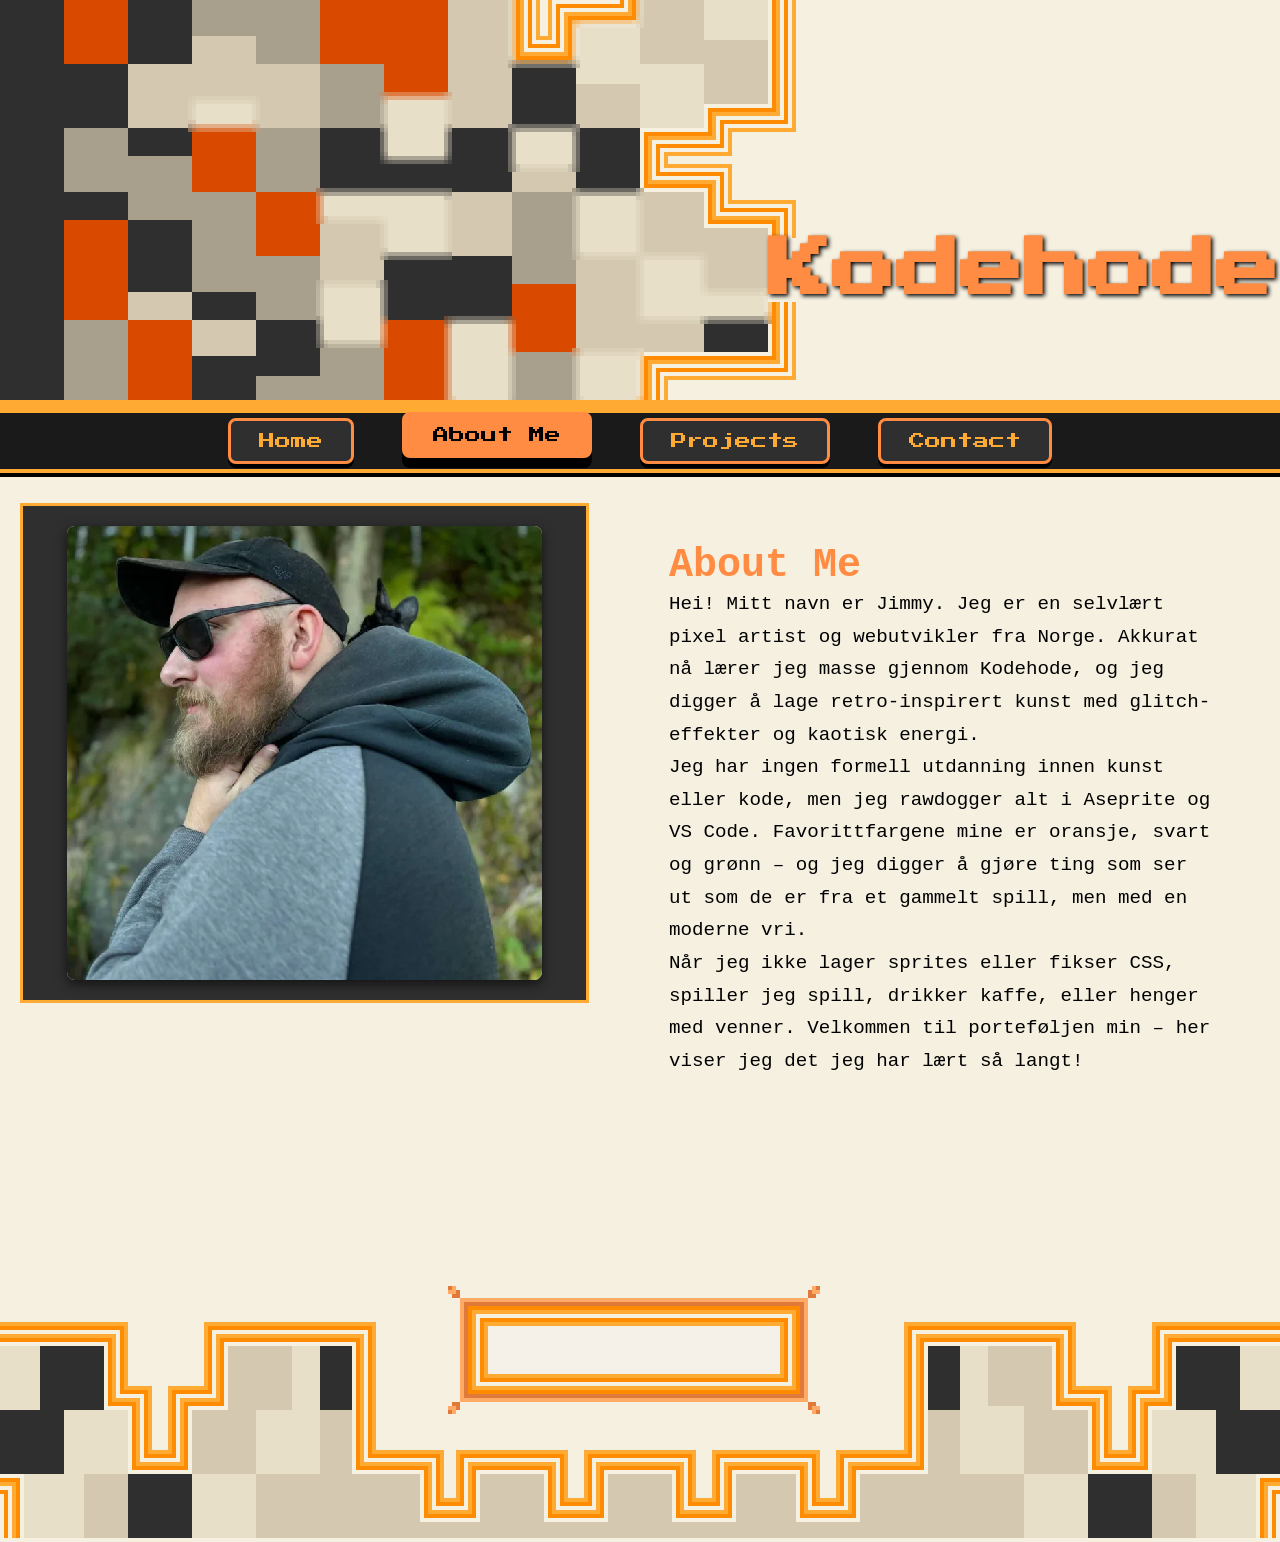
==== about.html @ 6325dd0f ";(" ====
<!DOCTYPE html>
<html lang="en">
<head>
    <meta charset="UTF-8">
    <meta name="viewport" content="width=device-width, initial-scale=1.0">
    <title>About Me – Kodehode</title>
    <link rel="icon" type="image/png" sizes="16x16" href="./img/Favicon-slimo-16x16.png">
    <link rel="stylesheet" href="style.css">
    <link rel="preconnect" href="https://fonts.googleapis.com">
    <link rel="preconnect" href="https://fonts.gstatic.com" crossorigin>
    <link href="https://fonts.googleapis.com/css2?family=Nunito+Sans:ital,opsz,wght@0,6..12,200..1000;1,6..12,200..1000&family=Press+Start+2P&family=Shadows+Into+Light&display=swap" rel="stylesheet">
</head>
<body id="top">

    <!-- Header -->
    <img class="Header-1" src="img/Header_320_Retro-gray.png" alt="Header">

    <div class="Block-1"></div>

    <div class="Header-text">
            <h1>Kodehode</h1>
    </div>

    <!-- Navigation -->
    <nav class="Pixel-nav">
        <a href="index.html" class="nav-link">Home</a>
        <a href="about.html" class="nav-link active">About Me</a>
        <a href="projects.html" class="nav-link">Projects</a>
        <a href="contact.html" class="nav-link">Contact</a>
    </nav>

    <!-- Main content -->
    <div class="two-column-wrapper">
        <!-- Left: placeholder art or photo -->
        <div class="Block-2-selfie">
            <img src="./img/Skjermbilde 2025-09-30 093132.png" alt="Selfie" class="selfie">
        </div>

        <!-- Right: About text -->
        <div class="lorem-text">
            <h2>About Me</h2>
            <p>Hei! Mitt navn er Jimmy. Jeg er en selvlært pixel artist og webutvikler fra Norge. Akkurat nå lærer jeg masse gjennom Kodehode, og jeg digger å lage retro-inspirert kunst med glitch-effekter og kaotisk energi.</p>
            <p>Jeg har ingen formell utdanning innen kunst eller kode, men jeg rawdogger alt i Aseprite og VS Code. Favorittfargene mine er oransje, svart og grønn – og jeg digger å gjøre ting som ser ut som de er fra et gammelt spill, men med en moderne vri.</p>
            <p>Når jeg ikke lager sprites eller fikser CSS, spiller jeg spill, drikker kaffe, eller henger med venner. Velkommen til porteføljen min – her viser jeg det jeg har lært så langt!</p>
        </div>
    </div>

    <!-- Footer -->
    <footer>
        <img class="Footer-1" src="./img/Footer_320_Retro-Orange.png" alt="Footer">
    </footer>

</body>
</html>
---- style.css ----
/* Font imports – already linked in HTML */
.shadows-into-light-regular {
  font-family: "Shadows Into Light", cursive;
  font-weight: 400;
  font-style: normal;
}

/* Smooth scrolling for the whole page */
html {
  scroll-behavior: smooth !important;
}

/* Reset & global styles */
* {
  margin: 0;
  padding: 0;
  box-sizing: border-box;
  background-color: #f5f0e0;
}

/* Active nav link style */
.nav-link.active {
  background-color: #ff8c42 !important;
  color: #000000 !important;
  transform: translateY(-4px);
}

/* Header & footer images */
.Header-1,
.Footer-1 {
  width: 100%;
  height: auto;
  image-rendering: pixelated;
  image-rendering: crisp-edges;
}

.Footer-1 {
  margin-top: 20px;
}

/* Header text overlay */
.Header-text {
  position: absolute;
  top: 30%;
  left: 80%;
  transform: translate(-50%, -50%);
  text-align: center;
  color: white;
  text-shadow: 2px 2px 4px #000000;
  font-family: 'Press Start 2P', cursive;
  pointer-events: none;
}

.Header-text h1 {
  margin: 0;
  font-size: 4rem;
  color: #ff8c42;
}

.Header-text p {
  margin-top: 30%;
  font-size: 1.5rem;
}

/* Pixelated nav bar */
.Pixel-nav {
  width: 100%;
  height: 64px;
  background-color: #1a1a1a;
  border-top: 4px solid #ffaa33;
  border-bottom: 4px solid #ffaa33;
  display: flex;
  justify-content: center;
  align-items: center;
  gap: 48px;
  box-shadow: 0 4px 0 #000000;
  image-rendering: pixelated;
  position: sticky;
  top: 0;
  z-index: 1000;
}

/* Nav links */
.nav-link {
  position: relative;
  padding: 12px 28px;
  font-family: 'Press Start 2P', cursive;
  font-size: 1rem;
  color: #ffaa33;
  text-decoration: none;
  background-color: #2f2f2f;
  border: 3px solid #ff8c42;
  border-radius: 8px;
  transition: all 0.15s ease;
  box-shadow: 0 4px 0 #000000;
}

.nav-link:hover,
.nav-link.active {
  background-color: #ff8c42;
  color: #000000;
  transform: translateY(-6px);
  box-shadow: 0 10px 0 #000000;
}

/* Subtle glitch hover effect */
.nav-link:hover::after {
  content: '';
  position: absolute;
  inset: 0;
  background: linear-gradient(
    45deg,
    transparent 48%,
    rgba(255, 140, 66, 0.4) 50%,
    transparent 52%
  );
  pointer-events: none;
  animation: glitch 0.3s infinite alternate;
}

/* Thin orange bar under header */
.Block-1 {
  width: 100%;
  height: 10px;
  background-color: #ffaa33;
  margin-top: -5px;
}

/* Two-column layout wrapper (used for both sections) */
.two-column-wrapper {
  display: flex;
  flex-wrap: wrap;
  gap: 40px;
  margin-top: 30px;
  padding: 0 20px;
}

/* Selfie / image boxes */
.Block-2-selfie,
.Block-2-wompus {
  flex: 1 1 45%;
  min-width: 400px;
  height: 500px;
  background-color: #2f2f2f;
  border: 3px solid #ffaa33;
  box-sizing: border-box;
  display: flex;
  justify-content: center;
  align-items: center;
  padding: 20px;
}

.selfie,
.Alert {
  max-width: 100%;
  max-height: 100%;
  object-fit: contain;
  border-radius: 8px;
  box-shadow: 0 4px 12px rgba(0,0,0,0.6);
  image-rendering: pixelated; 
}

/* Art boxes (Block-2 and Block-3) */
.Block-2,
.Block-3 {
  flex: 1 1 45%;
  min-width: 400px;
  height: 500px;
  background-color: #2f2f2f;
  border: 3px solid #ffaa33;
  box-sizing: border-box;
  background-image: url(./img/Mini\ asset\ set.png);
  background-repeat: no-repeat;
  background-size: contain; 
  background-position: center;
}

/* Text columns (lorem ipsum) */
.lorem-text,
.lorem-text-2 {
  flex: 1 1 50%;
  min-width: 300px;
  color: #000000;
  font-family: 'Courier New', Courier, monospace;
  padding: 40px;
}

.lorem-text h2,
.lorem-text-2 h2 {
  margin-top: 0;
  font-size: 2.5rem;
  color: #ff8c42;
}

.lorem-text p,
.lorem-text-2 p {
  line-height: 1.7;
  font-size: 1.2rem;
}

/* Glitch animation keyframes */
@keyframes glitch {
  0%   { transform: translate(0); }
  20%  { transform: translate(-1px, 1px); }
  40%  { transform: translate(1px, -1px); }
  60%  { transform: translate(-1px, 0); }
  100% { transform: translate(0); }
}

/* Projects section */
.projects-section {
  background-color: #1a1a1a;
  border: 4px solid #ffaa33;
  border-radius: 12px;
  padding: 48px 32px;
  margin: 60px 0;
  box-shadow: 0 8px 24px rgba(0,0,0,0.6);
}

.projects-section h2 {
  text-align: center;
  color: #ff8c42;
  font-size: 3rem;
  margin-bottom: 32px;
}

.projects-section p {
  text-align: center;
  color: #000000;
  font-size: 1.15rem;
  margin-bottom: 48px;
  line-height: 1.7;
}

/* Project grid */
.project-grid {
  display: grid;
  grid-template-columns: repeat(auto-fit, minmax(280px, 1fr));
  gap: 36px;
}

/* Individual card */
.project-card {
  background-color: #222222;
  border: 3px solid #ff8c42;
  border-radius: 12px;
  overflow: hidden;
  transition: all 0.25s ease;
  box-shadow: 0 6px 16px rgba(0,0,0,0.5);
  display: flex;
  flex-direction: column;
}

.project-card:hover {
  transform: translateY(-10px);
  box-shadow: 0 14px 28px rgba(255,140,66,0.35);
  border-color: #ffaa33;
}

.project-thumbnail {
  width: 100%;
  height: 240px;                    
  background-color: #0f0f0f;
  display: flex;
  justify-content: center;
  align-items: center;
  padding: 16px;
  box-sizing: border-box;
  border-bottom: 4px solid #ff8c42;
}

.project-thumbnail img {
  max-width: 100%;
  max-height: 100%;
  image-rendering: pixelated;
  image-rendering: crisp-edges;
  object-fit: contain;
  border: 2px solid #ffaa33;
  border-radius: 6px;
  box-shadow: 0 4px 12px rgba(255,140,66,0.25);
}

.project-thumbnail .slime-gif {
  width: 90%;
  max-width: 360px;
}

.project-card .card-content {
  padding: 24px;
  flex-grow: 1;                     
  background: rgba(40, 40, 40, 0.9); 
  color: #f0f0f0;                   
}

.project-card h3 {
  color: #ffaa33;
  font-size: 1.5rem;
  margin: 0 0 12px 0;
  text-align: center;
}

.project-card p {
  color: #000000;
  font-size: 1rem;
  line-height: 1.6;
  margin: 0;
  text-align: center;
}

@media (max-width: 768px) {
  .project-grid {
    grid-template-columns: 1fr;
    gap: 32px;
  }
  .project-thumbnail {
    height: 220px;
  }
  .project-thumbnail .slime-gif {
    width: 85%;
    max-width: 320px;
  }
  .projects-section {
    padding: 32px 20px;
  }
}

@media (max-width: 768px) {
  .two-column-wrapper {
    flex-direction: column;
  }
}
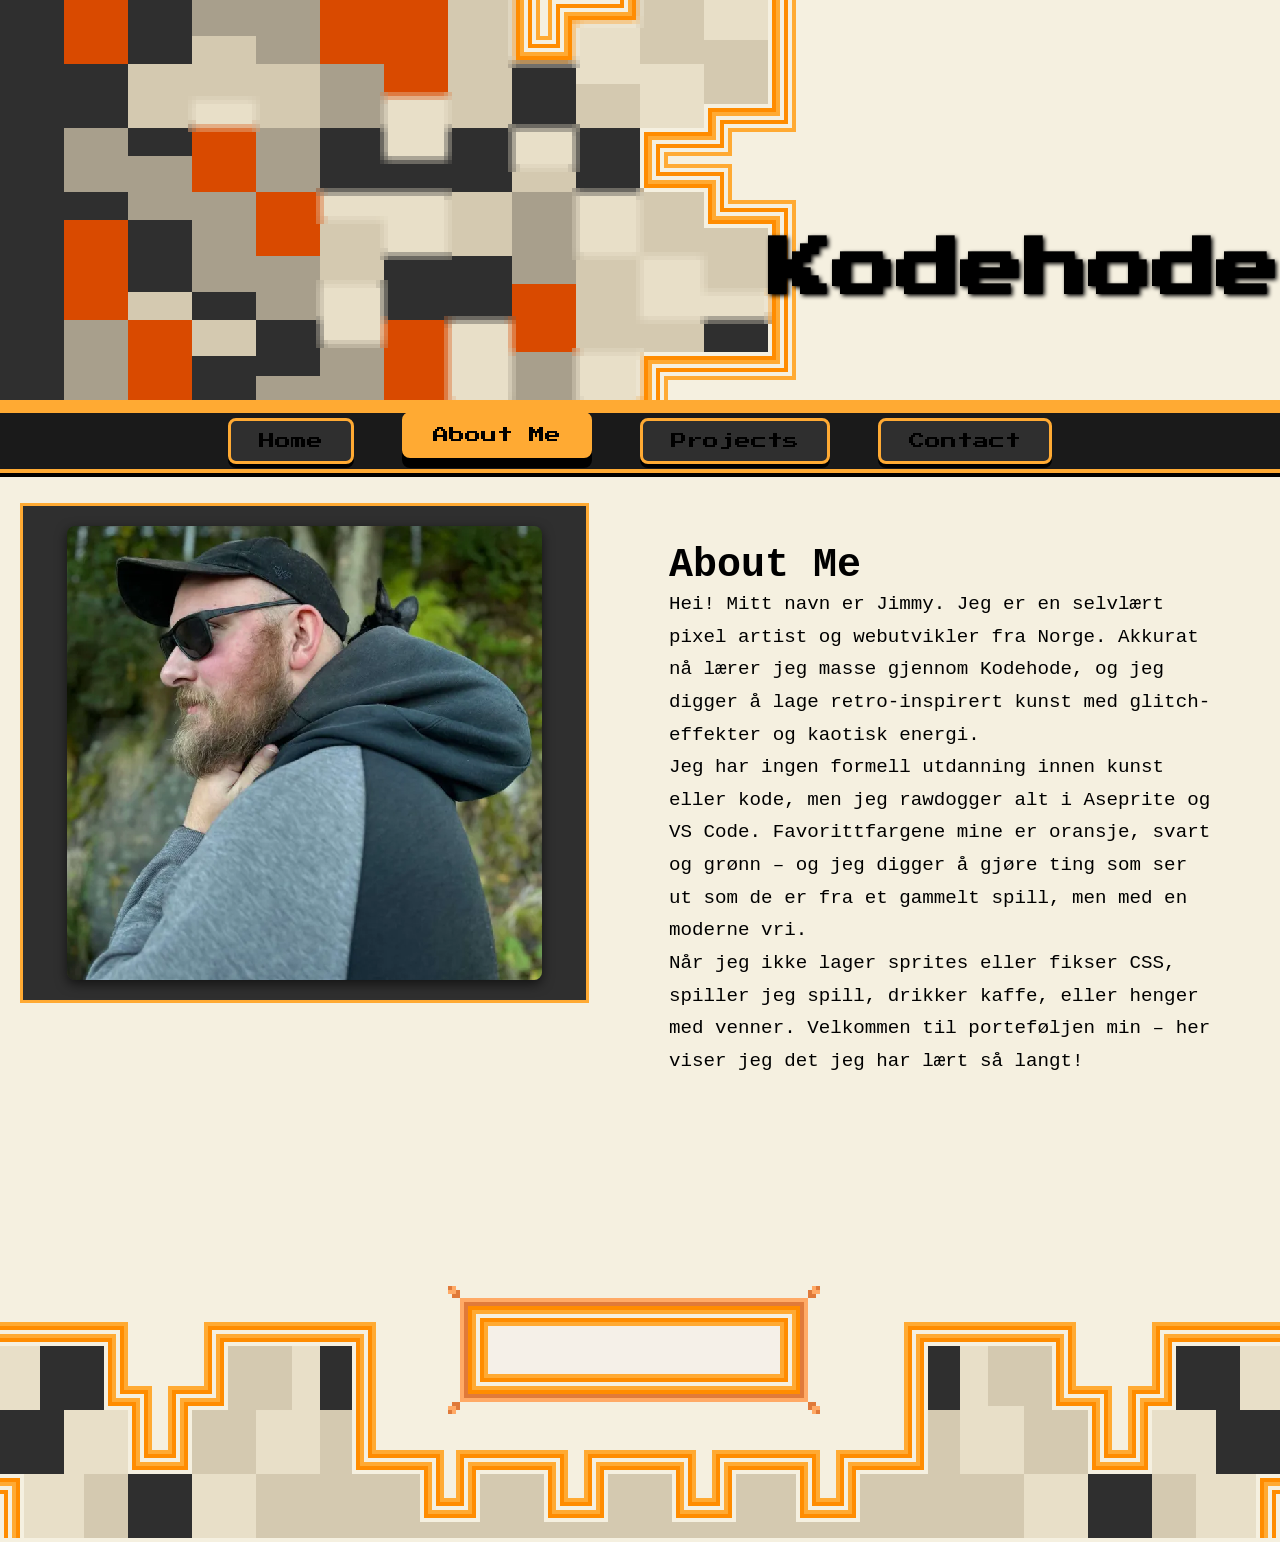
==== commit 7ed50dd5: "Changes to fit in the theme switcher" ====
--- a/about.html
+++ b/about.html
@@ -1,54 +1,91 @@
-<!DOCTYPE html>
+<!doctype html>
 <html lang="en">
-<head>
-    <meta charset="UTF-8">
-    <meta name="viewport" content="width=device-width, initial-scale=1.0">
+  <head>
+    <meta charset="UTF-8" />
+    <meta name="viewport" content="width=device-width, initial-scale=1.0" />
     <title>About Me – Kodehode</title>
-    <link rel="icon" type="image/png" sizes="16x16" href="./img/Favicon-slimo-16x16.png">
-    <link rel="stylesheet" href="style.css">
-    <link rel="preconnect" href="https://fonts.googleapis.com">
-    <link rel="preconnect" href="https://fonts.gstatic.com" crossorigin>
-    <link href="https://fonts.googleapis.com/css2?family=Nunito+Sans:ital,opsz,wght@0,6..12,200..1000;1,6..12,200..1000&family=Press+Start+2P&family=Shadows+Into+Light&display=swap" rel="stylesheet">
-</head>
-<body id="top">
-
+    <link
+      rel="icon"
+      type="image/png"
+      sizes="16x16"
+      href="./img/Favicon-slimo-16x16.png"
+    />
+    <link rel="stylesheet" href="style.css" />
+    <link rel="preconnect" href="https://fonts.googleapis.com" />
+    <link rel="preconnect" href="https://fonts.gstatic.com" crossorigin />
+    <link
+      href="https://fonts.googleapis.com/css2?family=Nunito+Sans:ital,opsz,wght@0,6..12,200..1000;1,6..12,200..1000&family=Press+Start+2P&family=Shadows+Into+Light&display=swap"
+      rel="stylesheet"
+    />
+    <script src="./theme.js" defer></script>
+  </head>
+  <body id="top">
     <!-- Header -->
-    <img class="Header-1" src="img/Header_320_Retro-gray.png" alt="Header">
+    <img
+      class="Header-1"
+      id="header-img"
+      src="img/header-light.png"
+      alt="Header"
+    />
 
     <div class="Block-1"></div>
 
     <div class="Header-text">
-            <h1>Kodehode</h1>
+      <h1>
+        K<span class="secret" onclick="activateGoblinMode()">o</span>dehode
+      </h1>
     </div>
 
     <!-- Navigation -->
     <nav class="Pixel-nav">
-        <a href="index.html" class="nav-link">Home</a>
-        <a href="about.html" class="nav-link active">About Me</a>
-        <a href="projects.html" class="nav-link">Projects</a>
-        <a href="contact.html" class="nav-link">Contact</a>
+      <a href="index.html" class="nav-link">Home</a>
+      <a href="about.html" class="nav-link active">About Me</a>
+      <a href="projects.html" class="nav-link">Projects</a>
+      <a href="contact.html" class="nav-link">Contact</a>
     </nav>
 
     <!-- Main content -->
     <div class="two-column-wrapper">
-        <!-- Left: placeholder art or photo -->
-        <div class="Block-2-selfie">
-            <img src="./img/Skjermbilde 2025-09-30 093132.png" alt="Selfie" class="selfie">
-        </div>
+      <!-- Left: placeholder art or photo -->
+      <div class="Block-2-selfie">
+        <img
+          src="./img/Skjermbilde 2025-09-30 093132.png"
+          alt="Selfie"
+          class="selfie"
+        />
+      </div>
 
-        <!-- Right: About text -->
-        <div class="lorem-text">
-            <h2>About Me</h2>
-            <p>Hei! Mitt navn er Jimmy. Jeg er en selvlært pixel artist og webutvikler fra Norge. Akkurat nå lærer jeg masse gjennom Kodehode, og jeg digger å lage retro-inspirert kunst med glitch-effekter og kaotisk energi.</p>
-            <p>Jeg har ingen formell utdanning innen kunst eller kode, men jeg rawdogger alt i Aseprite og VS Code. Favorittfargene mine er oransje, svart og grønn – og jeg digger å gjøre ting som ser ut som de er fra et gammelt spill, men med en moderne vri.</p>
-            <p>Når jeg ikke lager sprites eller fikser CSS, spiller jeg spill, drikker kaffe, eller henger med venner. Velkommen til porteføljen min – her viser jeg det jeg har lært så langt!</p>
-        </div>
+      <!-- Right: About text -->
+      <div class="lorem-text">
+        <h2>About Me</h2>
+        <p>
+          Hei! Mitt navn er Jimmy. Jeg er en selvlært pixel artist og
+          webutvikler fra Norge. Akkurat nå lærer jeg masse gjennom Kodehode, og
+          jeg digger å lage retro-inspirert kunst med glitch-effekter og kaotisk
+          energi.
+        </p>
+        <p>
+          Jeg har ingen formell utdanning innen kunst eller kode, men jeg
+          rawdogger alt i Aseprite og VS Code. Favorittfargene mine er oransje,
+          svart og grønn – og jeg digger å gjøre ting som ser ut som de er fra
+          et gammelt spill, men med en moderne vri.
+        </p>
+        <p>
+          Når jeg ikke lager sprites eller fikser CSS, spiller jeg spill,
+          drikker kaffe, eller henger med venner. Velkommen til porteføljen min
+          – her viser jeg det jeg har lært så langt!
+        </p>
+      </div>
     </div>
 
     <!-- Footer -->
     <footer>
-        <img class="Footer-1" src="./img/Footer_320_Retro-Orange.png" alt="Footer">
+      <img
+        class="Footer-1"
+        id="footer-img"
+        src="./img/footer-light.png"
+        alt="Footer"
+      />
     </footer>
-
-</body>
-</html>+  </body>
+</html>
--- a/style.css
+++ b/style.css
@@ -5,6 +5,41 @@
   font-style: normal;
 }
 
+/* Theme Switchers */
+
+:root,
+[data-theme="light"] {
+  --text-color: #000;
+  --background-color: #f5f0e0;
+  --main-color: #ff8c42;
+  --accent-color: #ffaa33;
+  --glitch-color: #ff8c42;
+  --container-bg: #2f2f2f;
+  --container-border: #ff8c42;
+  --shadow-color: #000;
+}
+
+[data-theme="dark"] {
+  --text-color: #00bfff;
+  --background-color: #051229;
+  --main-color: #0a1f3a;
+  --accent-color: #1e4a8c;
+  --glitch-color: #00bfff;
+  --container-bg: #7d44ff;
+  --container-border: #b388ff;
+  --shadow-color: #000;
+}
+
+[data-theme="goblin"] {
+  --text-color: #ff8c42;
+  --background-color: #c9ffc7;
+  --main-color: #1a2e1a;
+  --accent-color: #6bc96b;
+  --container-bg: #4a8c4a;
+  --container-border: #6bc96b;
+  --shadow-color: #1a3e1a;
+}
+
 /* Smooth scrolling for the whole page */
 html {
   scroll-behavior: smooth !important;
@@ -15,23 +50,29 @@
   margin: 0;
   padding: 0;
   box-sizing: border-box;
-  background-color: #f5f0e0;
+}
+
+body {
+  background-color: var(--background-color);
+  color: var(--text-color);
 }
 
 /* Active nav link style */
 .nav-link.active {
-  background-color: #ff8c42 !important;
-  color: #000000 !important;
+  background-color: var(--main-color);
+  color: var(--text-color);
   transform: translateY(-4px);
 }
 
 /* Header & footer images */
 .Header-1,
 .Footer-1 {
+  position: relative;
   width: 100%;
   height: auto;
   image-rendering: pixelated;
   image-rendering: crisp-edges;
+  z-index: 1;
 }
 
 .Footer-1 {
@@ -46,20 +87,24 @@
   transform: translate(-50%, -50%);
   text-align: center;
   color: white;
-  text-shadow: 2px 2px 4px #000000;
-  font-family: 'Press Start 2P', cursive;
-  pointer-events: none;
+  text-shadow: 2px 2px 4px var(--shadow-color);
+  font-family: "Press Start 2P", cursive;
+  background-color: transparent;
+  z-index: 10;
 }
 
 .Header-text h1 {
   margin: 0;
   font-size: 4rem;
-  color: #ff8c42;
+  color: var(--text-color);
+  background-color: transparent;
+  z-index: 10;
 }
 
 .Header-text p {
   margin-top: 30%;
   font-size: 1.5rem;
+  background-color: transparent;
 }
 
 /* Pixelated nav bar */
@@ -67,8 +112,8 @@
   width: 100%;
   height: 64px;
   background-color: #1a1a1a;
-  border-top: 4px solid #ffaa33;
-  border-bottom: 4px solid #ffaa33;
+  border-top: 4px solid var(--accent-color);
+  border-bottom: 4px solid var(--accent-color);
   display: flex;
   justify-content: center;
   align-items: center;
@@ -84,12 +129,12 @@
 .nav-link {
   position: relative;
   padding: 12px 28px;
-  font-family: 'Press Start 2P', cursive;
+  font-family: "Press Start 2P", cursive;
   font-size: 1rem;
-  color: #ffaa33;
+  color: var(--text-color);
   text-decoration: none;
   background-color: #2f2f2f;
-  border: 3px solid #ff8c42;
+  border: 3px solid var(--accent-color);
   border-radius: 8px;
   transition: all 0.15s ease;
   box-shadow: 0 4px 0 #000000;
@@ -97,7 +142,7 @@
 
 .nav-link:hover,
 .nav-link.active {
-  background-color: #ff8c42;
+  background-color: var(--accent-color);
   color: #000000;
   transform: translateY(-6px);
   box-shadow: 0 10px 0 #000000;
@@ -105,24 +150,26 @@
 
 /* Subtle glitch hover effect */
 .nav-link:hover::after {
-  content: '';
+  content: "";
   position: absolute;
   inset: 0;
   background: linear-gradient(
     45deg,
     transparent 48%,
-    rgba(255, 140, 66, 0.4) 50%,
+    var(--glitch-color) 50%,
     transparent 52%
   );
   pointer-events: none;
   animation: glitch 0.3s infinite alternate;
+  border: 2px solid var(--glitch-color);
+  border-radius: 5px;
 }
 
 /* Thin orange bar under header */
 .Block-1 {
   width: 100%;
   height: 10px;
-  background-color: #ffaa33;
+  background-color: var(--accent-color);
   margin-top: -5px;
 }
 
@@ -142,7 +189,7 @@
   min-width: 400px;
   height: 500px;
   background-color: #2f2f2f;
-  border: 3px solid #ffaa33;
+  border: 3px solid var(--accent-color);
   box-sizing: border-box;
   display: flex;
   justify-content: center;
@@ -156,8 +203,8 @@
   max-height: 100%;
   object-fit: contain;
   border-radius: 8px;
-  box-shadow: 0 4px 12px rgba(0,0,0,0.6);
-  image-rendering: pixelated; 
+  box-shadow: 0 4px 12px rgba(0, 0, 0, 0.6);
+  image-rendering: pixelated;
 }
 
 /* Art boxes (Block-2 and Block-3) */
@@ -167,11 +214,11 @@
   min-width: 400px;
   height: 500px;
   background-color: #2f2f2f;
-  border: 3px solid #ffaa33;
+  border: 3px solid var(--accent-color);
   box-sizing: border-box;
   background-image: url(./img/Mini\ asset\ set.png);
   background-repeat: no-repeat;
-  background-size: contain; 
+  background-size: contain;
   background-position: center;
 }
 
@@ -180,8 +227,8 @@
 .lorem-text-2 {
   flex: 1 1 50%;
   min-width: 300px;
-  color: #000000;
-  font-family: 'Courier New', Courier, monospace;
+  color: var(--text-color);
+  font-family: "Courier New", Courier, monospace;
   padding: 40px;
 }
 
@@ -189,7 +236,7 @@
 .lorem-text-2 h2 {
   margin-top: 0;
   font-size: 2.5rem;
-  color: #ff8c42;
+  color: var(--text-color);
 }
 
 .lorem-text p,
@@ -200,33 +247,43 @@
 
 /* Glitch animation keyframes */
 @keyframes glitch {
-  0%   { transform: translate(0); }
-  20%  { transform: translate(-1px, 1px); }
-  40%  { transform: translate(1px, -1px); }
-  60%  { transform: translate(-1px, 0); }
-  100% { transform: translate(0); }
+  0% {
+    transform: translate(0);
+  }
+  20% {
+    transform: translate(-1px, 1px);
+  }
+  40% {
+    transform: translate(1px, -1px);
+  }
+  60% {
+    transform: translate(-1px, 0);
+  }
+  100% {
+    transform: translate(0);
+  }
 }
 
 /* Projects section */
 .projects-section {
   background-color: #1a1a1a;
-  border: 4px solid #ffaa33;
+  border: 4px solid var(--accent-color);
   border-radius: 12px;
   padding: 48px 32px;
   margin: 60px 0;
-  box-shadow: 0 8px 24px rgba(0,0,0,0.6);
+  box-shadow: 0 8px 24px rgba(0, 0, 0, 0.6);
 }
 
 .projects-section h2 {
   text-align: center;
-  color: #ff8c42;
+  color: var(--text-color);
   font-size: 3rem;
   margin-bottom: 32px;
 }
 
 .projects-section p {
   text-align: center;
-  color: #000000;
+  color: var(--text-color);
   font-size: 1.15rem;
   margin-bottom: 48px;
   line-height: 1.7;
@@ -242,31 +299,31 @@
 /* Individual card */
 .project-card {
   background-color: #222222;
-  border: 3px solid #ff8c42;
+  border: 3px solid var(--accent-color);
   border-radius: 12px;
   overflow: hidden;
   transition: all 0.25s ease;
-  box-shadow: 0 6px 16px rgba(0,0,0,0.5);
+  box-shadow: 0 6px 16px rgba(0, 0, 0, 0.5);
   display: flex;
   flex-direction: column;
 }
 
 .project-card:hover {
   transform: translateY(-10px);
-  box-shadow: 0 14px 28px rgba(255,140,66,0.35);
+  box-shadow: 0 14px 28px rgba(255, 140, 66, 0.35);
   border-color: #ffaa33;
 }
 
 .project-thumbnail {
   width: 100%;
-  height: 240px;                    
+  height: 240px;
   background-color: #0f0f0f;
   display: flex;
   justify-content: center;
   align-items: center;
   padding: 16px;
   box-sizing: border-box;
-  border-bottom: 4px solid #ff8c42;
+  border-bottom: 4px solid var(--accent-color);
 }
 
 .project-thumbnail img {
@@ -274,10 +331,10 @@
   max-height: 100%;
   image-rendering: pixelated;
   image-rendering: crisp-edges;
-  object-fit: contain;
-  border: 2px solid #ffaa33;
+  object-fit: fit;
+  border: 2px solid var(--accent-color);
   border-radius: 6px;
-  box-shadow: 0 4px 12px rgba(255,140,66,0.25);
+  box-shadow: 0 4px 12px var(--accent-color);
 }
 
 .project-thumbnail .slime-gif {
@@ -287,26 +344,57 @@
 
 .project-card .card-content {
   padding: 24px;
-  flex-grow: 1;                     
-  background: rgba(40, 40, 40, 0.9); 
-  color: #f0f0f0;                   
+  flex-grow: 1;
+  background: rgba(40, 40, 40, 0.9);
+  color: #f0f0f0;
 }
 
 .project-card h3 {
-  color: #ffaa33;
+  color: var(--text-color);
   font-size: 1.5rem;
   margin: 0 0 12px 0;
   text-align: center;
 }
 
 .project-card p {
-  color: #000000;
+  color: var(--text-color);
   font-size: 1rem;
   line-height: 1.6;
   margin: 0;
   text-align: center;
 }
 
+span {
+  cursor: pointer;
+  background-color: transparent;
+  user-select: none;
+  z-index: 9999;
+}
+
+.theme-toggle-btn {
+  background-color: #2f2f2f;
+  border: 3px solid var(--accent-color);
+  border-radius: 8px;
+  padding: 8px;
+  cursor: pointer;
+  display: flex;
+  align-items: center;
+  justify-content: center;
+  transition: all 0.15s ease;
+  box-shadow: 0 4px 0 #000000;
+}
+
+.theme-toggle-btn:hover {
+  background-color: var(--accent-color);
+  transform: translateY(-4px);
+  box-shadow: 0 8px 0 #000000;
+}
+
+.icon-theme-switch {
+  color: var(--text-color);
+  font-weight: bold;
+}
+
 @media (max-width: 768px) {
   .project-grid {
     grid-template-columns: 1fr;
@@ -328,4 +416,4 @@
   .two-column-wrapper {
     flex-direction: column;
   }
-}+}
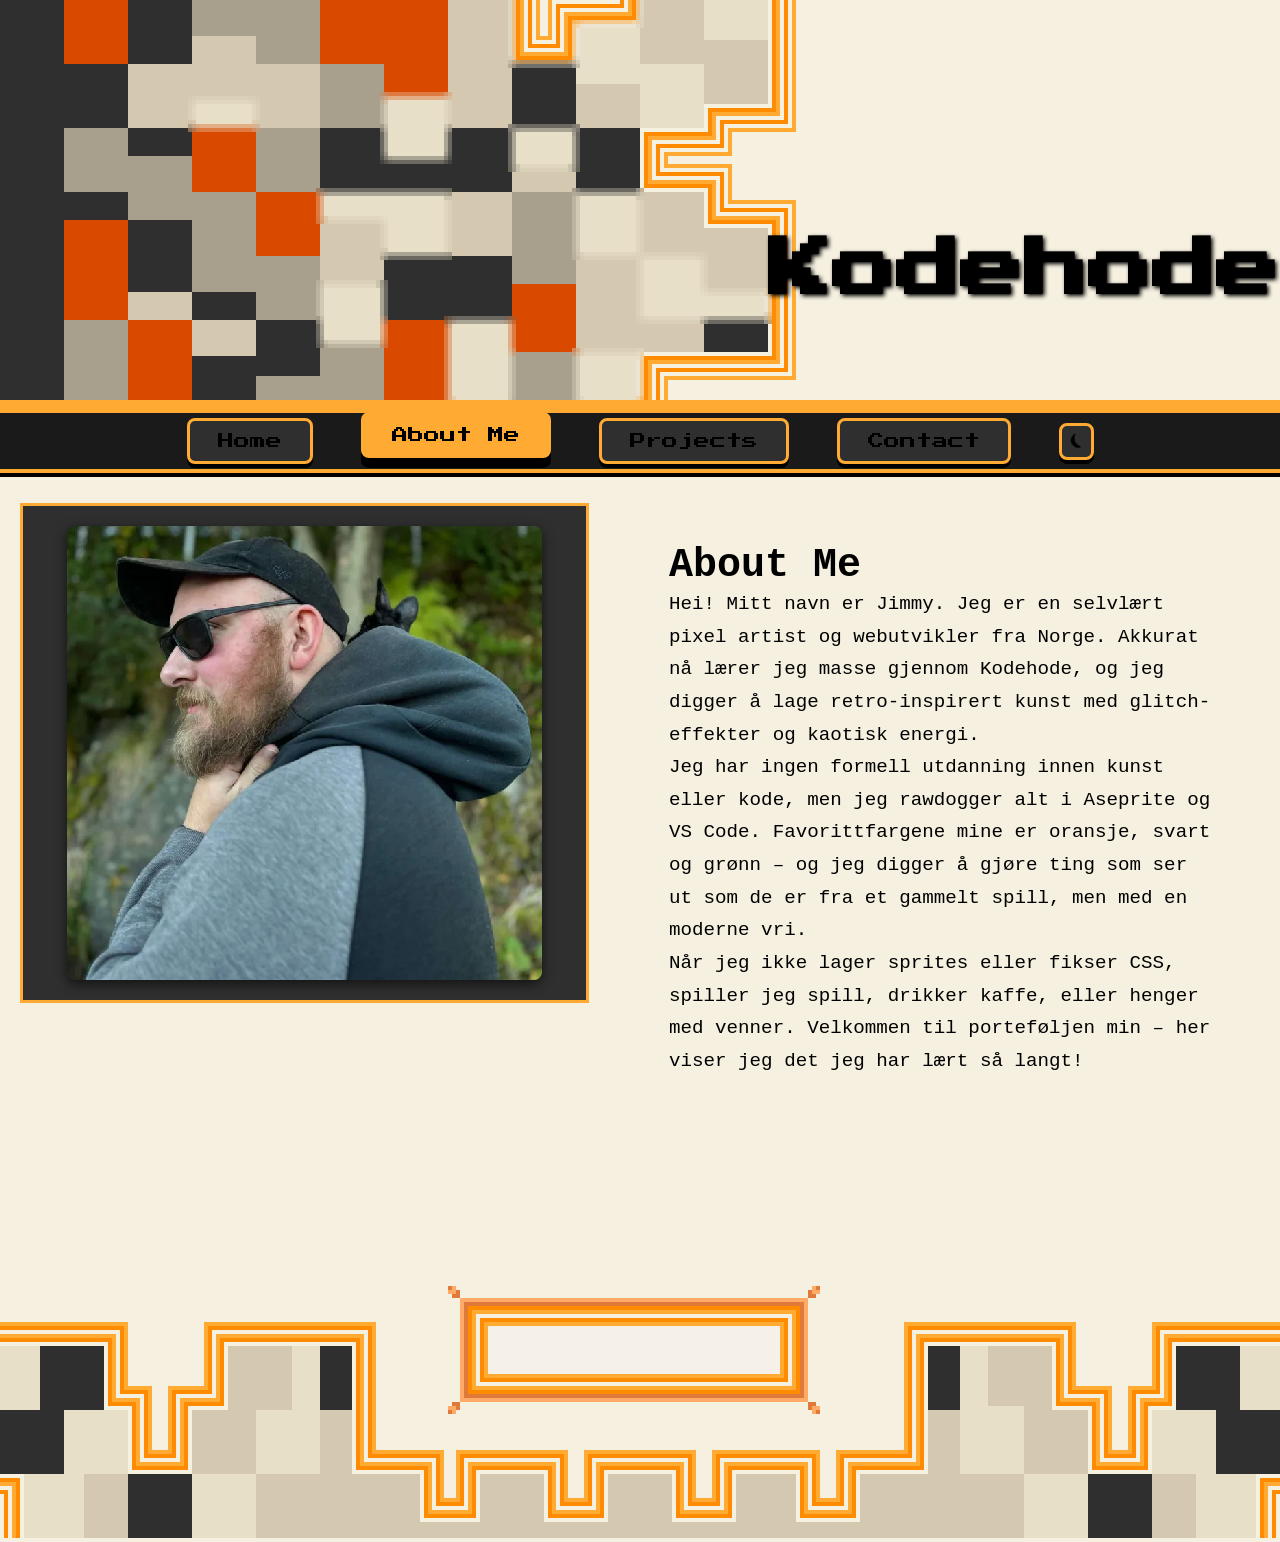
==== commit d5575a11: "added theme switcher to missing pages" ====
--- a/about.html
+++ b/about.html
@@ -42,6 +42,9 @@
       <a href="about.html" class="nav-link active">About Me</a>
       <a href="projects.html" class="nav-link">Projects</a>
       <a href="contact.html" class="nav-link">Contact</a>
+      <button class="theme-toggle-btn" onclick="toggleDarkMode()">
+        <p class="icon-theme-switch"></p>
+      </button>
     </nav>
 
     <!-- Main content -->
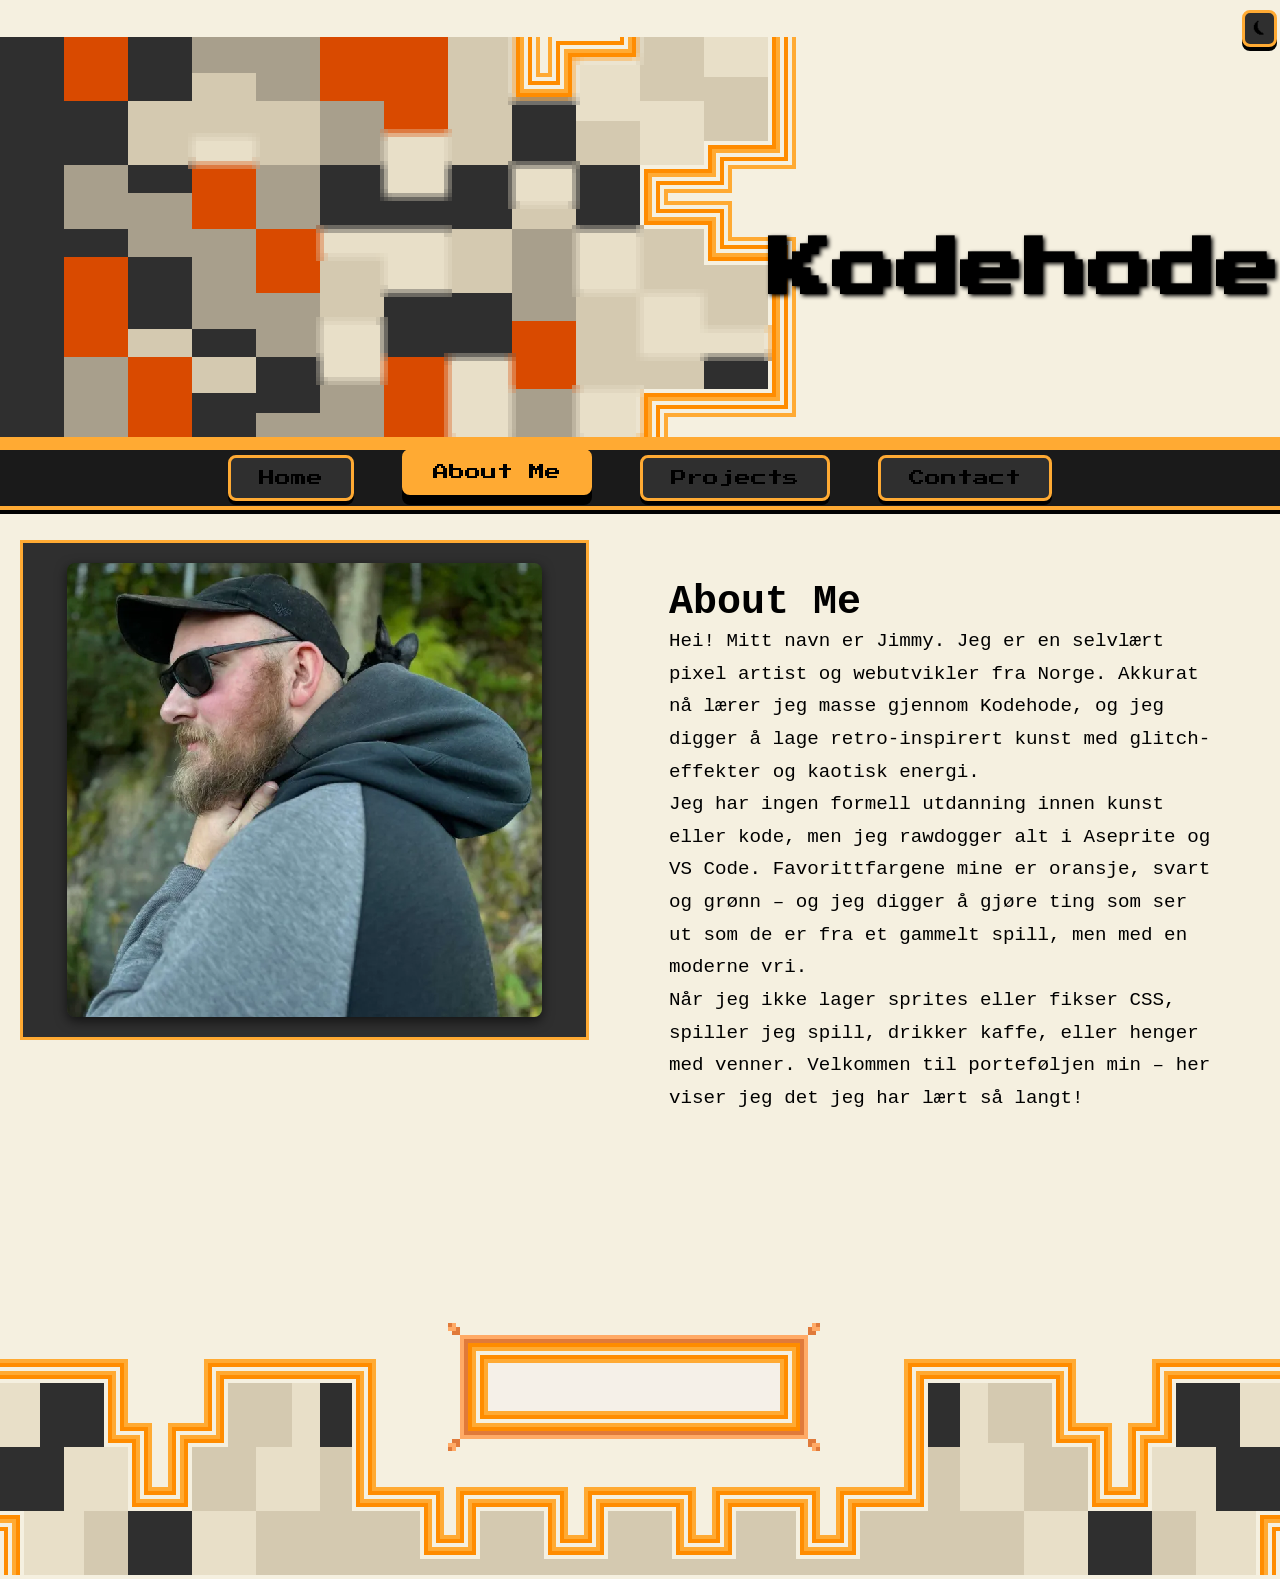
==== commit 23386545: "Moved theme switcher button, fixed project pictures" ====
--- a/about.html
+++ b/about.html
@@ -20,6 +20,9 @@
     <script src="./theme.js" defer></script>
   </head>
   <body id="top">
+    <button class="theme-toggle-btn" onclick="toggleDarkMode()">
+      <p class="icon-theme-switch"></p>
+    </button>
     <!-- Header -->
     <img
       class="Header-1"
@@ -42,9 +45,6 @@
       <a href="about.html" class="nav-link active">About Me</a>
       <a href="projects.html" class="nav-link">Projects</a>
       <a href="contact.html" class="nav-link">Contact</a>
-      <button class="theme-toggle-btn" onclick="toggleDarkMode()">
-        <p class="icon-theme-switch"></p>
-      </button>
     </nav>
 
     <!-- Main content -->
--- a/style.css
+++ b/style.css
@@ -197,14 +197,20 @@
   padding: 20px;
 }
 
-.selfie,
-.Alert {
+.selfie {
   max-width: 100%;
   max-height: 100%;
   object-fit: contain;
   border-radius: 8px;
   box-shadow: 0 4px 12px rgba(0, 0, 0, 0.6);
   image-rendering: pixelated;
+}
+
+.Alert {
+  width: 100%;
+  height: 100%;
+  image-rendering: pixelated;
+  object-fit: contain;
 }
 
 /* Art boxes (Block-2 and Block-3) */
@@ -321,20 +327,15 @@
   display: flex;
   justify-content: center;
   align-items: center;
-  padding: 16px;
-  box-sizing: border-box;
-  border-bottom: 4px solid var(--accent-color);
+  overflow: hidden;
 }
 
 .project-thumbnail img {
-  max-width: 100%;
-  max-height: 100%;
+  width: 100%;
+  height: 100%;
+  object-fit: cover;
+
   image-rendering: pixelated;
-  image-rendering: crisp-edges;
-  object-fit: fit;
-  border: 2px solid var(--accent-color);
-  border-radius: 6px;
-  box-shadow: 0 4px 12px var(--accent-color);
 }
 
 .project-thumbnail .slime-gif {
@@ -372,6 +373,9 @@
 }
 
 .theme-toggle-btn {
+  position: sticky;
+  top: 10px;
+  left: 97%;
   background-color: #2f2f2f;
   border: 3px solid var(--accent-color);
   border-radius: 8px;
@@ -382,6 +386,7 @@
   justify-content: center;
   transition: all 0.15s ease;
   box-shadow: 0 4px 0 #000000;
+  z-index: 10000;
 }
 
 .theme-toggle-btn:hover {
@@ -395,6 +400,11 @@
   font-weight: bold;
 }
 
+.back-txt {
+  position: relative;
+  text-align: center;
+}
+
 @media (max-width: 768px) {
   .project-grid {
     grid-template-columns: 1fr;
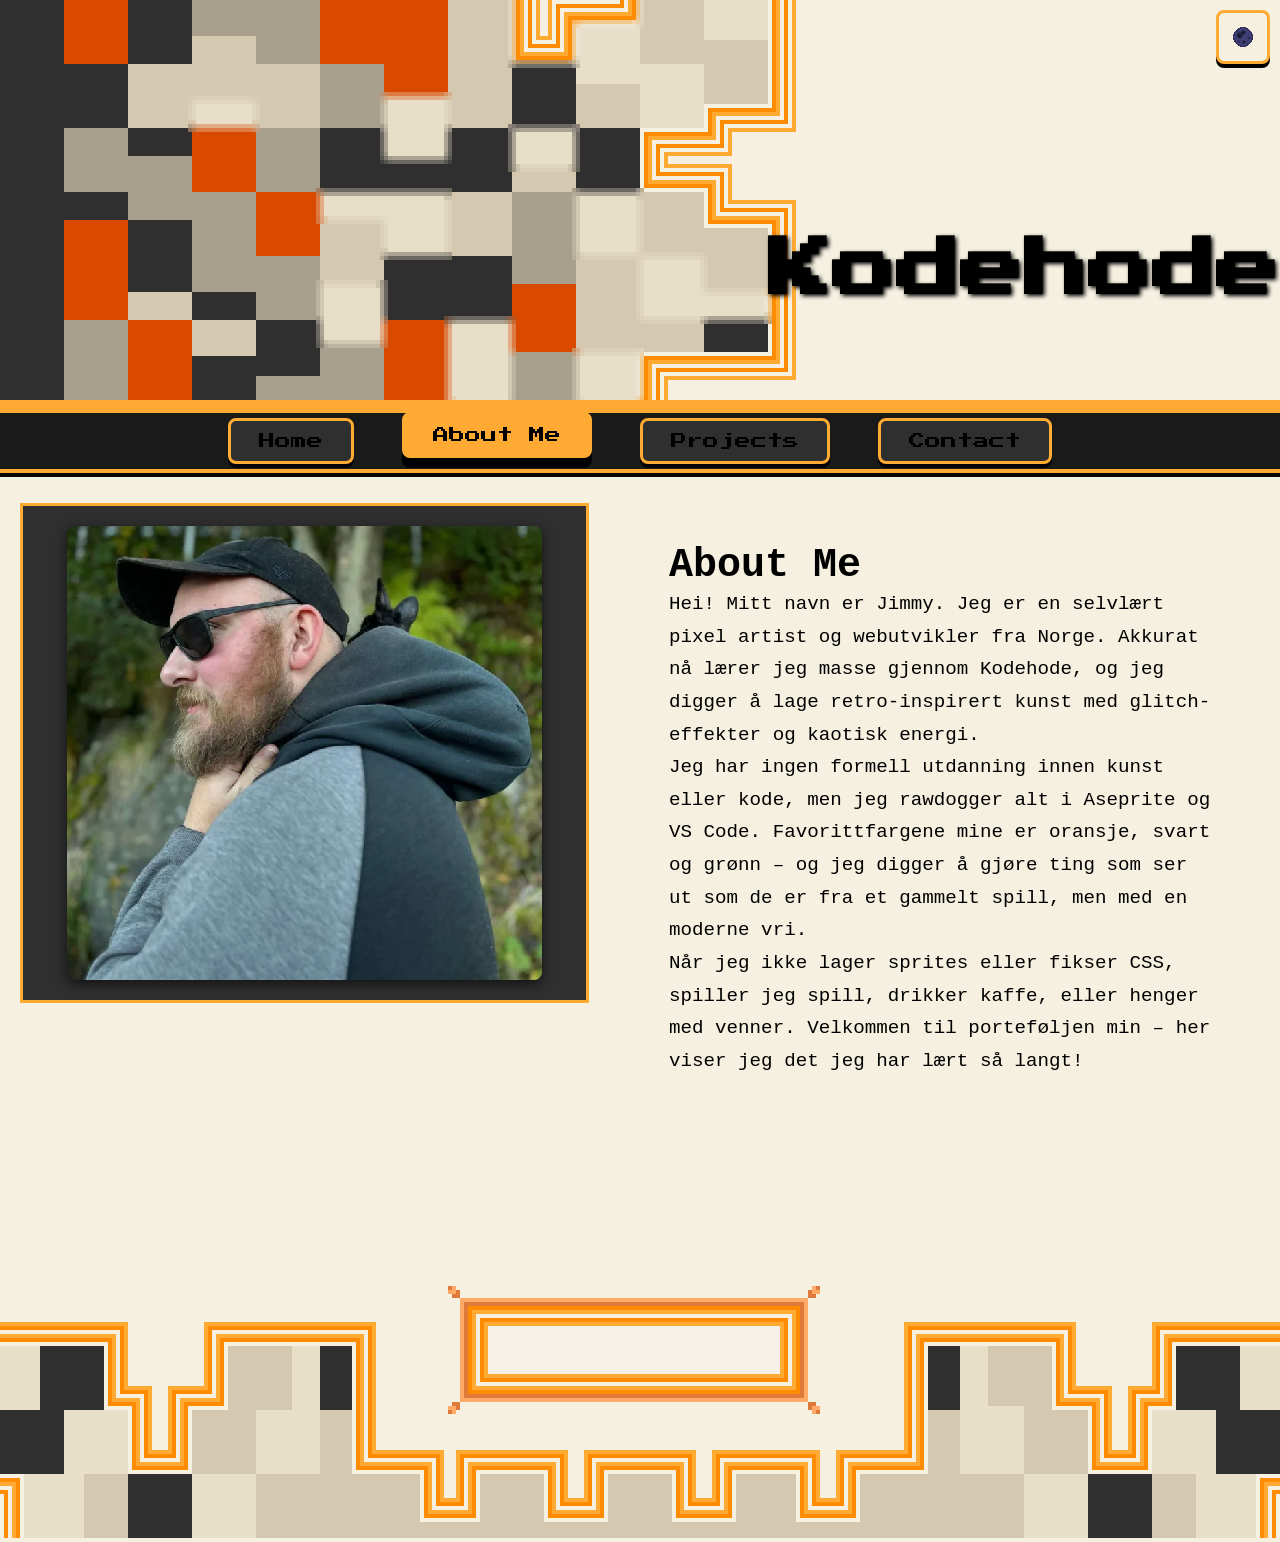
==== commit cb09f4c0: "endring av toggle button" ====
--- a/about.html
+++ b/about.html
@@ -21,7 +21,7 @@
   </head>
   <body id="top">
     <button class="theme-toggle-btn" onclick="toggleDarkMode()">
-      <p class="icon-theme-switch"></p>
+      <img class="icon-theme-switch" src="img/Sun.png" />
     </button>
     <!-- Header -->
     <img
--- a/style.css
+++ b/style.css
@@ -17,6 +17,7 @@
   --container-bg: #2f2f2f;
   --container-border: #ff8c42;
   --shadow-color: #000;
+  --background-toggle: #f5f0e0;
 }
 
 [data-theme="dark"] {
@@ -28,6 +29,7 @@
   --container-bg: #7d44ff;
   --container-border: #b388ff;
   --shadow-color: #000;
+  --background-toggle: #2f2f2f;
 }
 
 [data-theme="goblin"] {
@@ -38,6 +40,7 @@
   --container-bg: #4a8c4a;
   --container-border: #6bc96b;
   --shadow-color: #1a3e1a;
+  --background-toggle: #2f2f2f;
 }
 
 /* Smooth scrolling for the whole page */
@@ -371,12 +374,15 @@
   user-select: none;
   z-index: 9999;
 }
+.theme-toggle-btn[data-theme="light"] {
+  background-color: #fff;
+}
 
 .theme-toggle-btn {
-  position: sticky;
+  position: fixed;
   top: 10px;
-  left: 97%;
-  background-color: #2f2f2f;
+  left: 95%;
+  background-color: var(--background-toggle);
   border: 3px solid var(--accent-color);
   border-radius: 8px;
   padding: 8px;
@@ -395,11 +401,6 @@
   box-shadow: 0 8px 0 #000000;
 }
 
-.icon-theme-switch {
-  color: var(--text-color);
-  font-weight: bold;
-}
-
 .back-txt {
   position: relative;
   text-align: center;
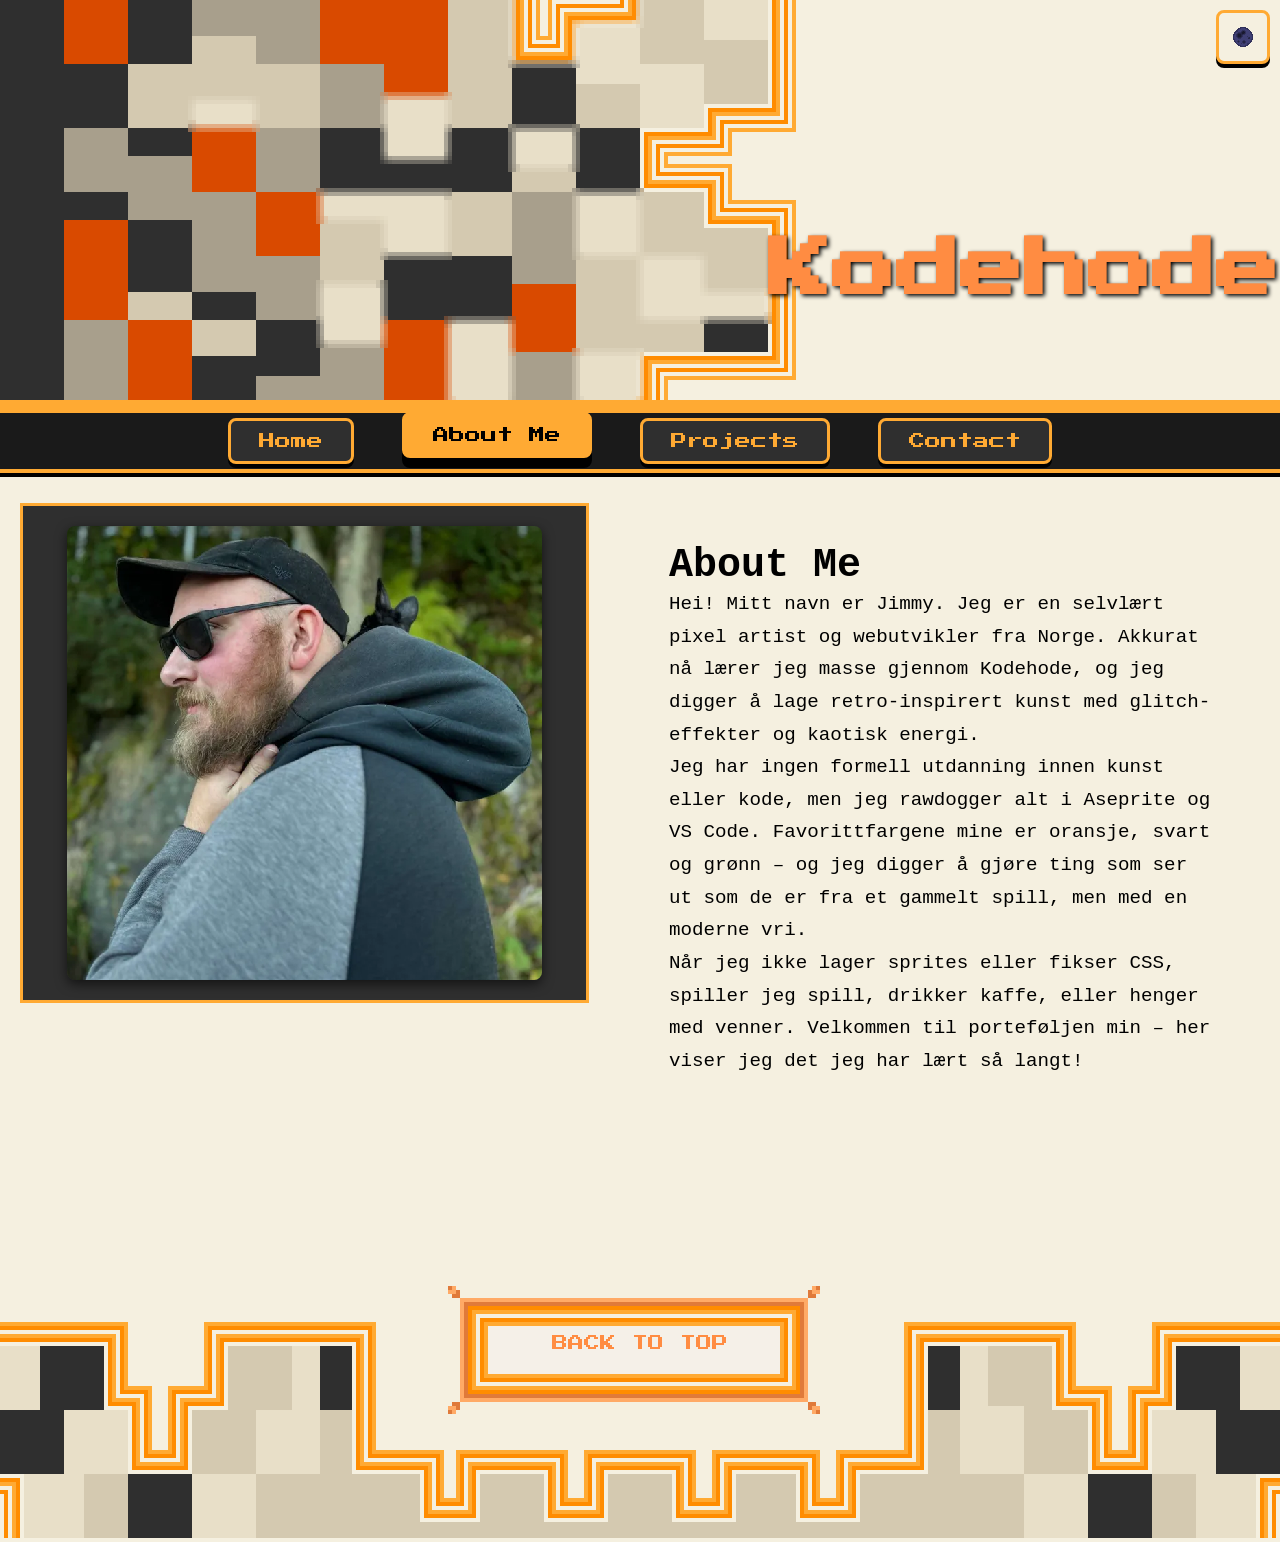
==== commit 4faa0b43: "Added back to top to each site" ====
--- a/about.html
+++ b/about.html
@@ -83,12 +83,15 @@
 
     <!-- Footer -->
     <footer>
-      <img
-        class="Footer-1"
-        id="footer-img"
-        src="./img/footer-light.png"
-        alt="Footer"
-      />
+      <div class="footer-container">
+        <img
+          class="Footer-1"
+          id="footer-img"
+          src="./img/footer-light.png"
+          alt="Footer"
+        />
+        <a class="back-txt" href="#">BACK TO TOP</a>
+      </div>
     </footer>
   </body>
 </html>
--- a/style.css
+++ b/style.css
@@ -10,37 +10,46 @@
 :root,
 [data-theme="light"] {
   --text-color: #000;
+  --nav-color: #ffaa33;
   --background-color: #f5f0e0;
   --main-color: #ff8c42;
   --accent-color: #ffaa33;
   --glitch-color: #ff8c42;
   --container-bg: #2f2f2f;
   --container-border: #ff8c42;
+  --container-text: var(--nav-color);
   --shadow-color: #000;
   --background-toggle: #f5f0e0;
+  --header-color: #ff8c42;
 }
 
 [data-theme="dark"] {
   --text-color: #00bfff;
+  --nav-color: var(--text-color);
   --background-color: #051229;
   --main-color: #0a1f3a;
   --accent-color: #1e4a8c;
   --glitch-color: #00bfff;
   --container-bg: #7d44ff;
   --container-border: #b388ff;
+  --container-text: var(--text-color);
   --shadow-color: #000;
   --background-toggle: #2f2f2f;
+  --header-color: var(--text-color);
 }
 
 [data-theme="goblin"] {
   --text-color: #ff8c42;
+  --nav-color: var(--text-color);
   --background-color: #c9ffc7;
   --main-color: #1a2e1a;
   --accent-color: #6bc96b;
   --container-bg: #4a8c4a;
   --container-border: #6bc96b;
+  --container-text: var(--text-color);
   --shadow-color: #1a3e1a;
   --background-toggle: #2f2f2f;
+  --header-color: var(--text-color);
 }
 
 /* Smooth scrolling for the whole page */
@@ -99,7 +108,7 @@
 .Header-text h1 {
   margin: 0;
   font-size: 4rem;
-  color: var(--text-color);
+  color: var(--header-color);
   background-color: transparent;
   z-index: 10;
 }
@@ -134,7 +143,7 @@
   padding: 12px 28px;
   font-family: "Press Start 2P", cursive;
   font-size: 1rem;
-  color: var(--text-color);
+  color: var(--nav-color);
   text-decoration: none;
   background-color: #2f2f2f;
   border: 3px solid var(--accent-color);
@@ -281,18 +290,17 @@
   padding: 48px 32px;
   margin: 60px 0;
   box-shadow: 0 8px 24px rgba(0, 0, 0, 0.6);
+  color: var(--container-text);
 }
 
 .projects-section h2 {
   text-align: center;
-  color: var(--text-color);
   font-size: 3rem;
   margin-bottom: 32px;
 }
 
 .projects-section p {
   text-align: center;
-  color: var(--text-color);
   font-size: 1.15rem;
   margin-bottom: 48px;
   line-height: 1.7;
@@ -315,6 +323,7 @@
   box-shadow: 0 6px 16px rgba(0, 0, 0, 0.5);
   display: flex;
   flex-direction: column;
+  color: var(--container-text);
 }
 
 .project-card:hover {
@@ -354,14 +363,12 @@
 }
 
 .project-card h3 {
-  color: var(--text-color);
   font-size: 1.5rem;
   margin: 0 0 12px 0;
   text-align: center;
 }
 
 .project-card p {
-  color: var(--text-color);
   font-size: 1rem;
   line-height: 1.6;
   margin: 0;
@@ -401,9 +408,28 @@
   box-shadow: 0 8px 0 #000000;
 }
 
+.footer-container {
+  position: relative;
+  width: 100%;
+}
+
 .back-txt {
-  position: relative;
-  text-align: center;
+  position: absolute;
+  left: 50%;
+  bottom: 45%;
+  transform: translateX(-50%);
+  z-index: 100;
+  font-size: 1rem;
+  text-decoration: none;
+  color: var(--main-color);
+  font-family: "Press Start 2P", cursive;
+  transition: transform 0.25s ease;
+}
+
+.back-txt:hover {
+  color: var(--accent-color);
+  transform: translateX(-50%) scale(1.1);
+  text-shadow: 2px 2px 4px var(--shadow-color);
 }
 
 @media (max-width: 768px) {
